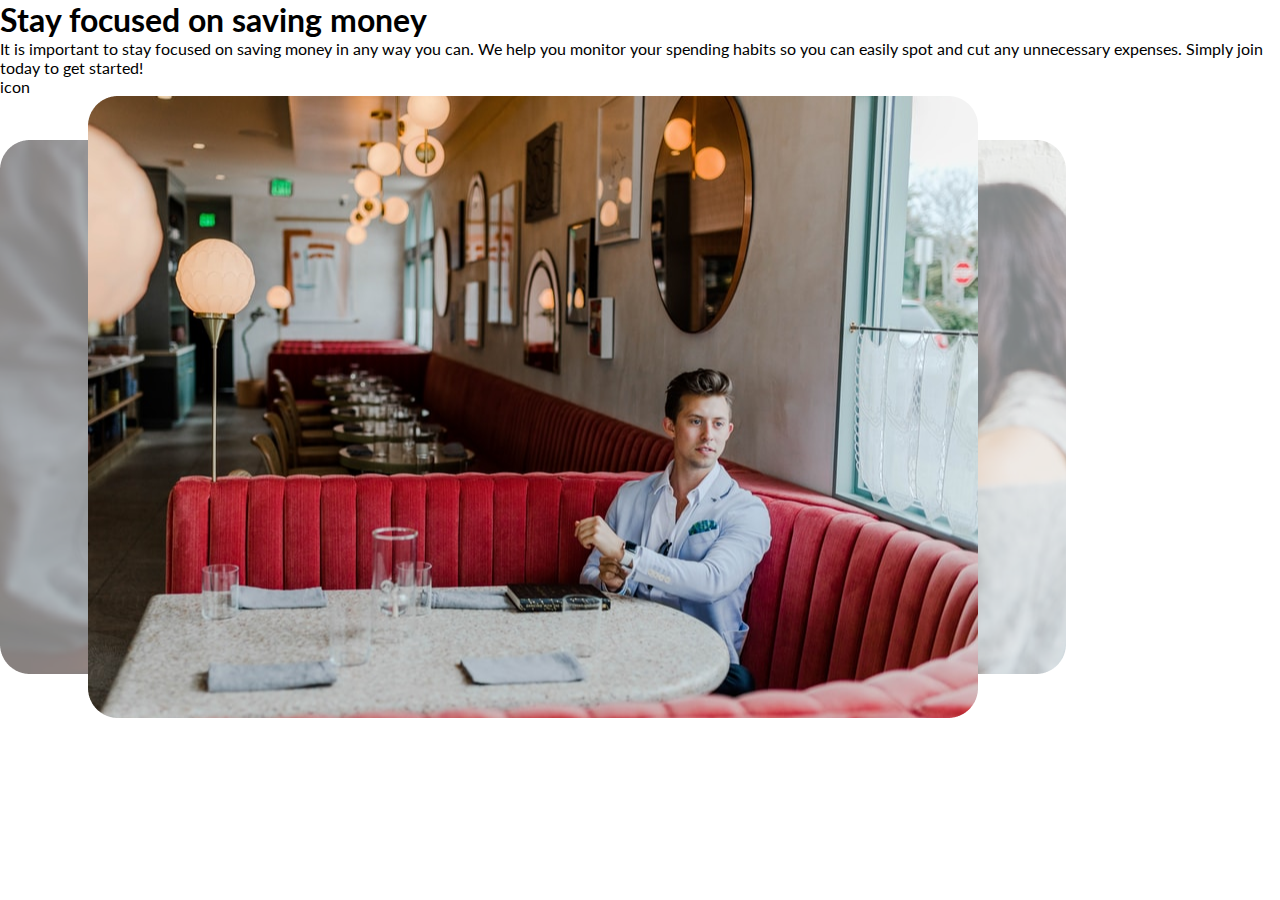
==== block layout/index.html @ c85a72a4 "connected font" ====
<!DOCTYPE html>
<html lang="en">
<head>
    <meta charset="UTF-8">
    <meta http-equiv="X-UA-Compatible" content="IE=edge">
    <meta name="viewport" content="width=device-width, initial-scale=1.0">
    <link rel="stylesheet" href="styles.css">
    <link rel="preconnect" href="https://fonts.gstatic.com">
    <link href="https://fonts.googleapis.com/css2?family=Lato&display=swap" rel="stylesheet">
    <title>Block layout</title>
</head>
<body>
    <section class="add">
        <div>
            <h1>Stay focused on saving money</h1>
            <p>
                It is important to stay focused on saving money in any way you can. 
                We help you monitor your spending habits so you can easily spot and
                 cut any unnecessary expenses. Simply join today to get started!
            </p>
            <div>
                icon
            </div>
        </div>
        <div>
            <img src="Slider.png" alt="">
        </div>
    </section>
    
</body>
</html>
---- block layout/styles.css ----
* {
    box-sizing: border-box;
    margin: 0;
    padding: 0;
}
body {
    font-family: 'Lato', sans-serif;
}
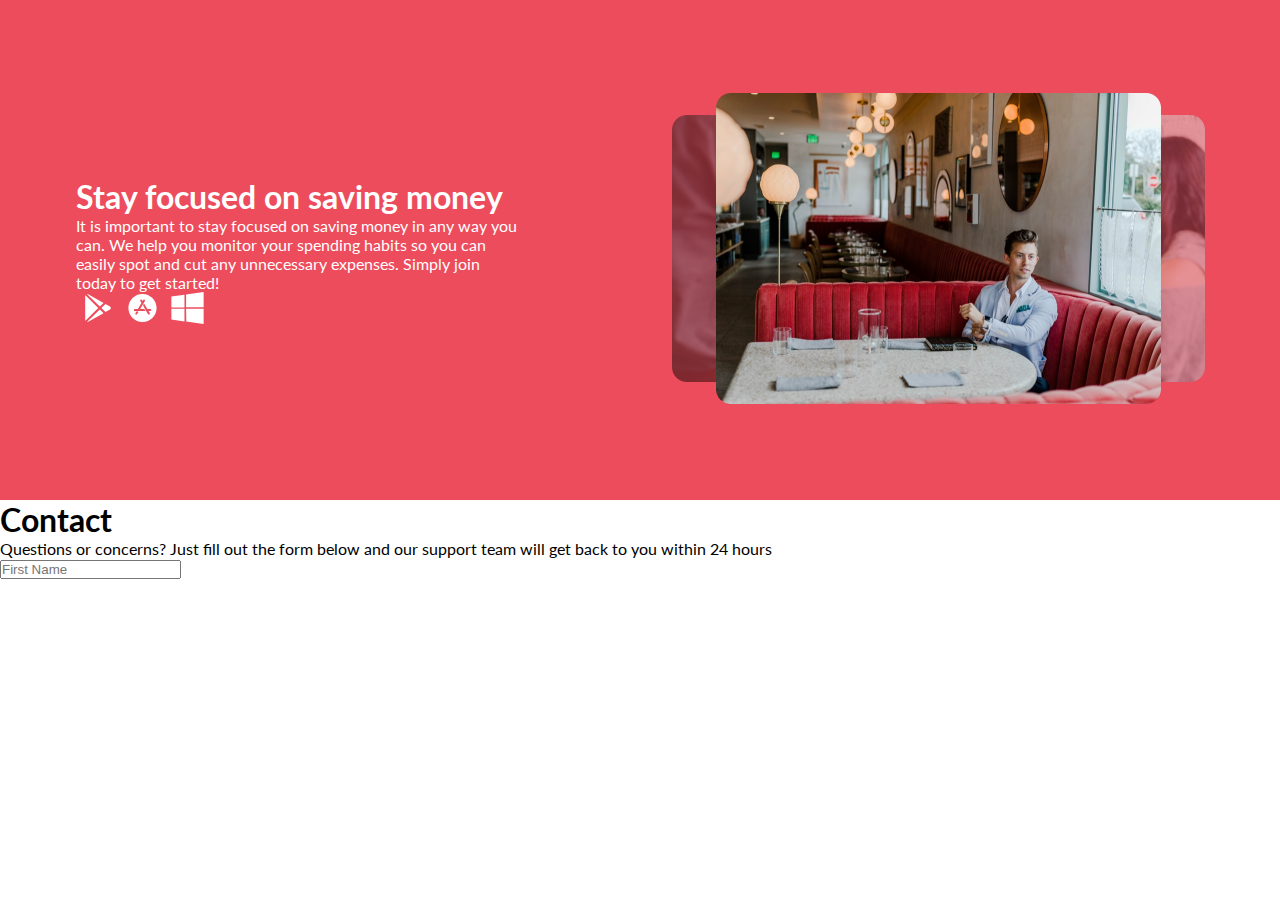
==== commit 0ce133c4: "created block 1" ====
--- a/block layout/index.html
+++ b/block layout/index.html
@@ -11,19 +11,36 @@
 </head>
 <body>
     <section class="add">
-        <div>
+        <div class="text-1">
             <h1>Stay focused on saving money</h1>
             <p>
                 It is important to stay focused on saving money in any way you can. 
                 We help you monitor your spending habits so you can easily spot and
                  cut any unnecessary expenses. Simply join today to get started!
             </p>
-            <div>
-                icon
+            <div class="logo">
+                <img src="ion-logo-google-playstore.svg" alt="">
+                <img src="ion-logo-apple-appstore.svg" alt="">
+                <img src="simple-icons_windows.svg" alt="">
             </div>
         </div>
+        <div class="img">
+            <img src="Slider.png" alt="">
+        </div>
+    </section>
+    <section class="contact">
+        <div class="text-2">
+            <h1>Contact</h1>
+            <p>
+                Questions or concerns? Just fill out the form below and our
+                 support team will get back to you within 24 hours
+            </p>
+        </div>
         <div>
-            <img src="Slider.png" alt="">
+            <form action="#">
+                <input type="text" placeholder="First Name">
+                
+            </form>
         </div>
     </section>
     
--- a/block layout/styles.css
+++ b/block layout/styles.css
@@ -5,4 +5,30 @@
 }
 body {
     font-family: 'Lato', sans-serif;
-}+    font-style: normal;
+}
+.add {
+    width: 100%;
+    height: 500px;
+    background-color: #ED4C5C;
+    display: flex;
+    align-items: center;
+    justify-content: space-around;
+}
+.text-1 {
+    color: white;
+    max-width: 445px;
+    width: 100%;
+    height: auto;
+}
+img {
+    width: 100%;
+    max-width: 533px;
+    height: auto;
+   }
+.logo {
+    display: flex;
+    width: 100%;
+    max-width: 134px;
+    height: 32px;
+}
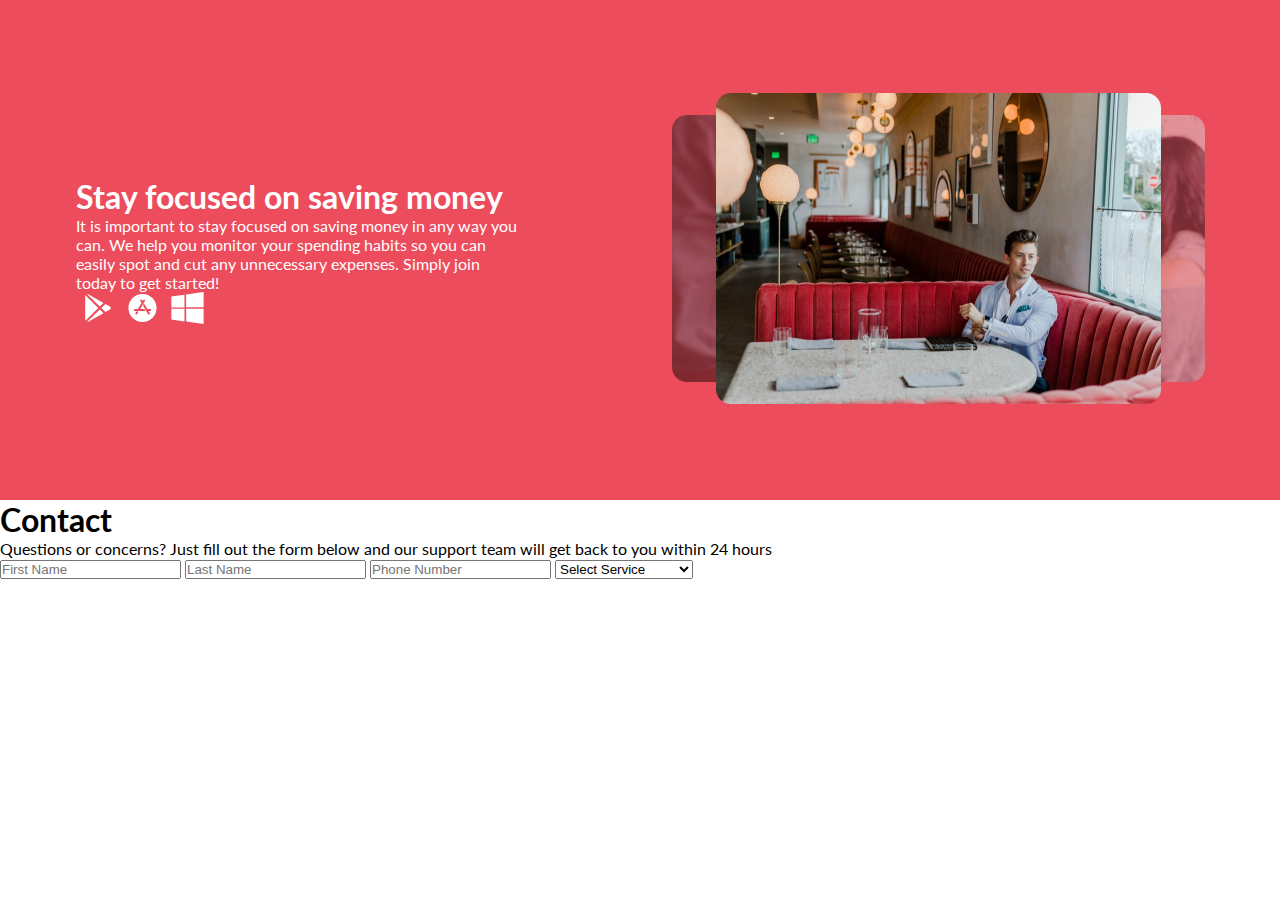
==== commit 31573ae4: "add forms" ====
--- a/block layout/index.html
+++ b/block layout/index.html
@@ -39,7 +39,16 @@
         <div>
             <form action="#">
                 <input type="text" placeholder="First Name">
-                
+                <input type="text" placeholder="Last Name">
+                <input type="text" placeholder="Phone Number">
+                <select name="select service">
+                    <option selected="select service" disabled>Select Service</option>
+                    <option value="overview">Overview</option>
+                    <option value="features">Features</option>
+                    <option value="technology">Technology</option>
+                    <option value="Terms & Conditions">Terms & Conditions</option>
+                    <option value="Privecy">Privecy</option>
+                </select>
             </form>
         </div>
     </section>
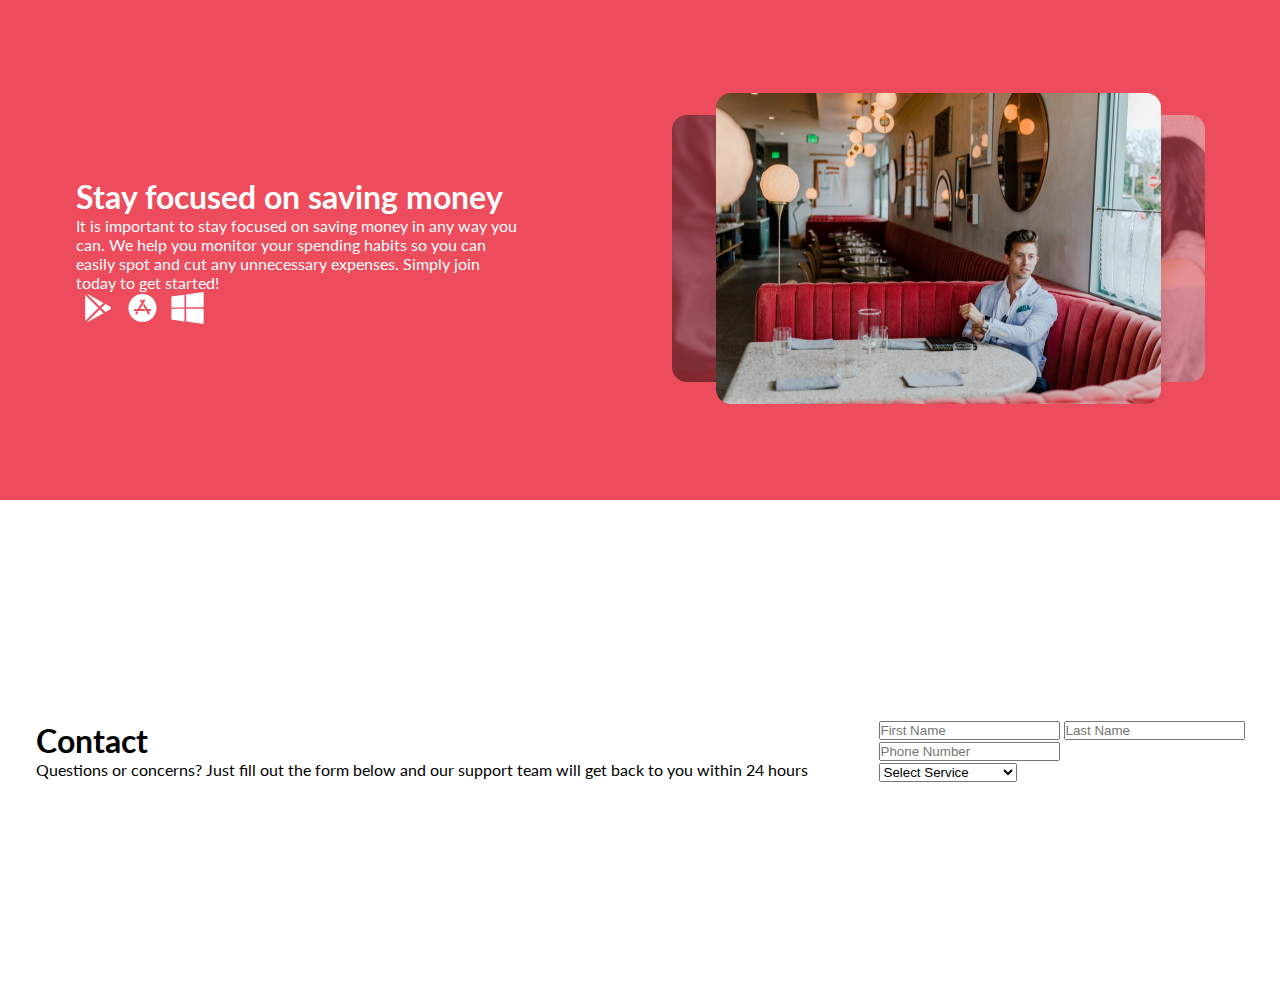
==== commit e78605b2: "created block 2" ====
--- a/block layout/index.html
+++ b/block layout/index.html
@@ -38,20 +38,29 @@
         </div>
         <div>
             <form action="#">
-                <input type="text" placeholder="First Name">
-                <input type="text" placeholder="Last Name">
-                <input type="text" placeholder="Phone Number">
-                <select name="select service">
-                    <option selected="select service" disabled>Select Service</option>
-                    <option value="overview">Overview</option>
-                    <option value="features">Features</option>
-                    <option value="technology">Technology</option>
-                    <option value="Terms & Conditions">Terms & Conditions</option>
-                    <option value="Privecy">Privecy</option>
-                </select>
+                <div>
+                    <input type="text" placeholder="First Name">
+                    <input type="text" placeholder="Last Name">
+                </div>
+                <div>
+                    <input type="text" placeholder="Phone Number">
+                </div>
+                <div>
+                    <select name="select service">
+                        <option selected="select service" disabled>Select Service</option>
+                        <option value="overview">Overview</option>
+                        <option value="features">Features</option>
+                        <option value="technology">Technology</option>
+                        <option value="Terms & Conditions">Terms & Conditions</option>
+                        <option value="Privecy">Privecy</option>
+                    </select>    
+                </div>
             </form>
         </div>
     </section>
+    <footer>
+        
+    </footer>
     
 </body>
 </html>--- a/block layout/styles.css
+++ b/block layout/styles.css
@@ -32,3 +32,10 @@
     max-width: 134px;
     height: 32px;
 }
+.contact {
+    width: 100%;
+    height: 500px;
+    display: flex;
+    align-items: center;
+    justify-content: space-around;
+}
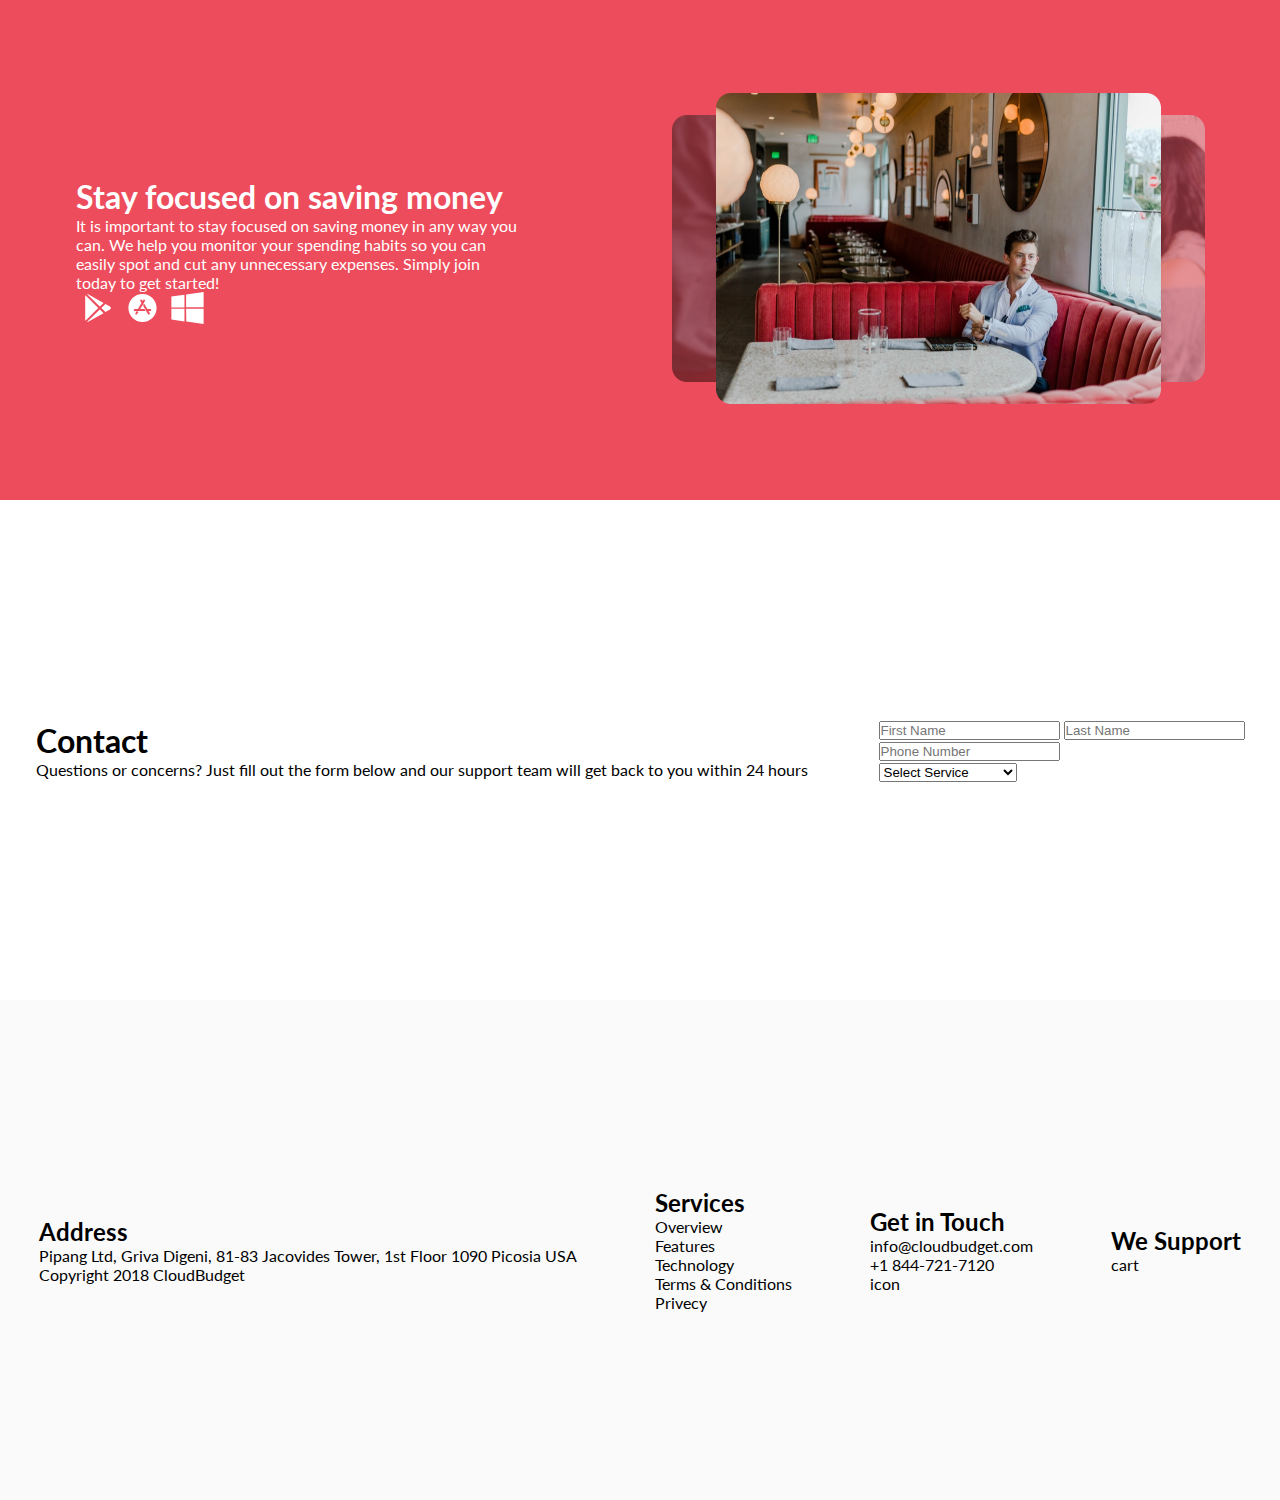
==== commit 0dee4900: "created footer" ====
--- a/block layout/index.html
+++ b/block layout/index.html
@@ -58,8 +58,36 @@
             </form>
         </div>
     </section>
-    <footer>
-        
+    <footer class="footer">
+        <div>
+            <h2>Address</h2>
+            <p>
+                Pipang Ltd, Griva Digeni,
+                81-83 Jacovides Tower, 1st Floor
+                1090 Picosia USA
+            </p>
+            <p>
+                Copyright 2018 CloudBudget
+            </p>
+        </div>
+        <div>
+            <h2>Services</h2>
+            <p>Overview</p>
+            <p>Features</p>
+            <p>Technology</p>
+            <p>Terms & Conditions</p>   
+            <p>Privecy</p>
+        </div>
+        <div>
+            <h2>Get in Touch</h2>
+            <p>info@cloudbudget.com</p>
+            <p>+1 844-721-7120</p>
+            <p>icon</p>
+        </div>
+        <div>
+            <h2>We Support</h2>
+            <p>cart</p>
+        </div>
     </footer>
     
 </body>
--- a/block layout/styles.css
+++ b/block layout/styles.css
@@ -39,3 +39,11 @@
     align-items: center;
     justify-content: space-around;
 }
+.footer {
+    width: 100%;
+    height: 500px;
+    background-color: #FAFAFA;
+    display: flex;
+    align-items: center;
+    justify-content: space-around;
+}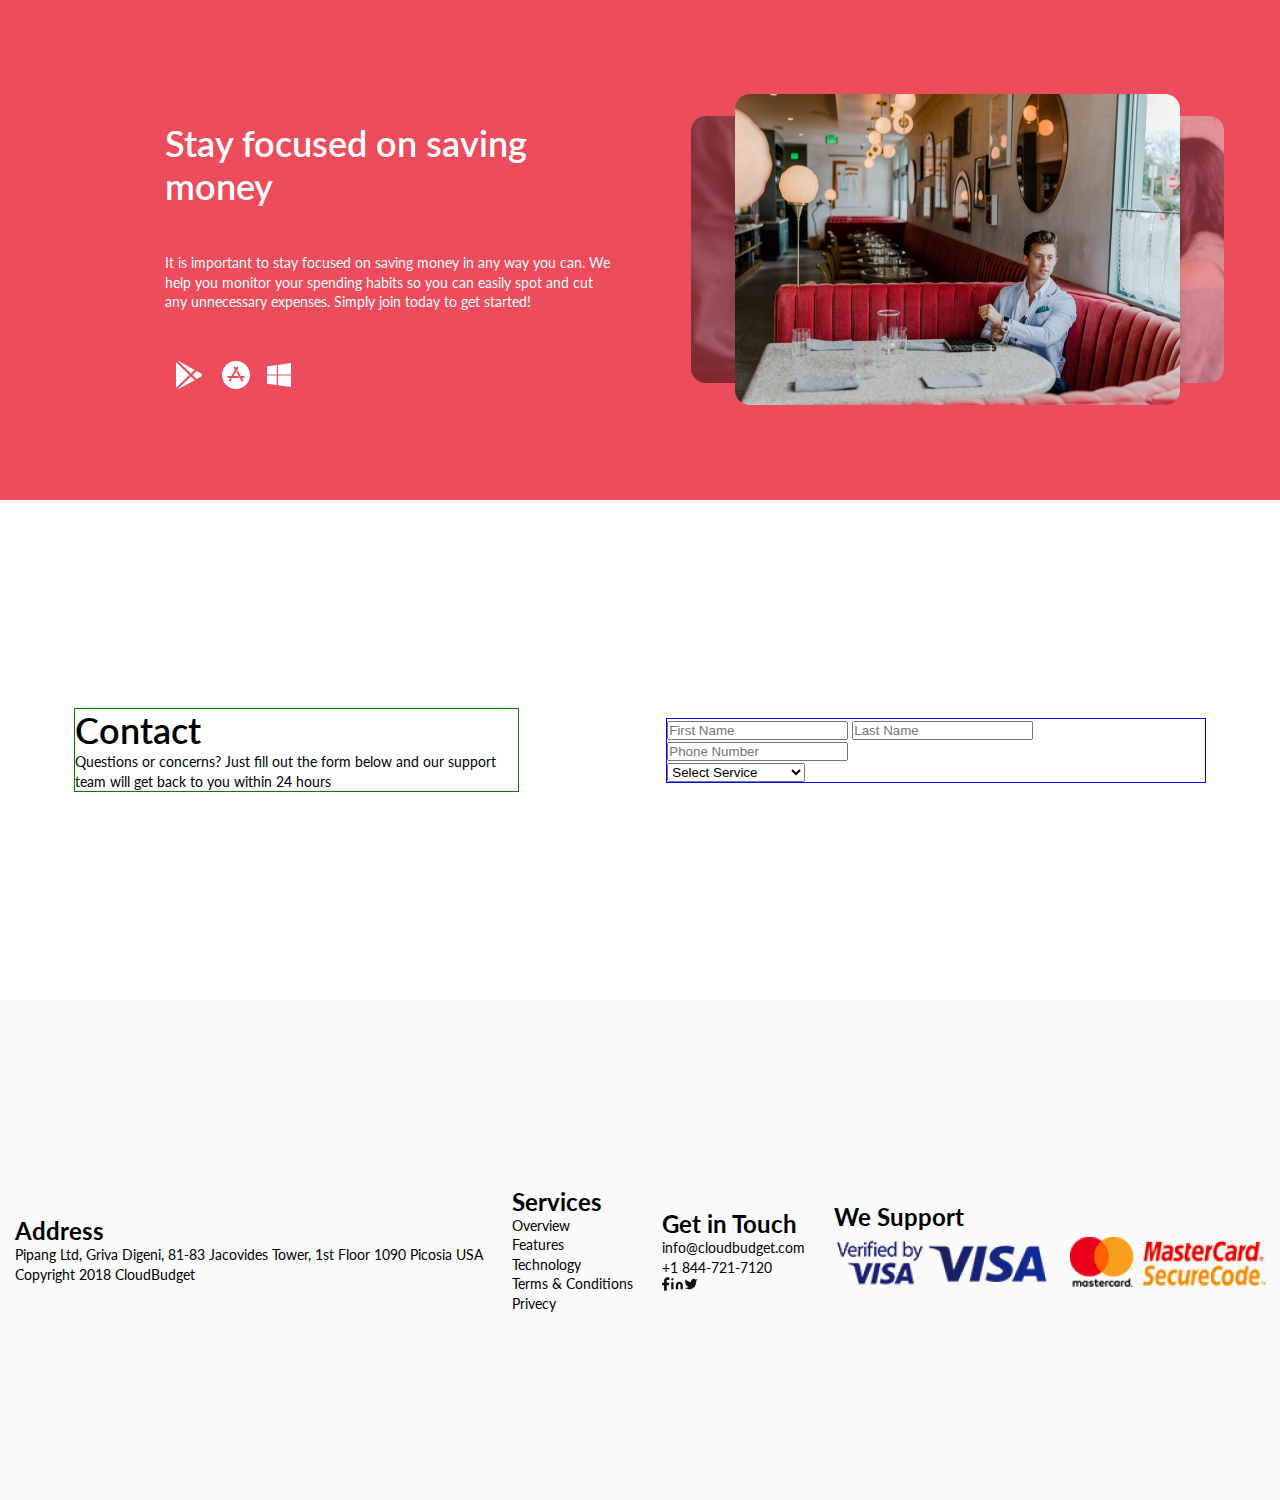
==== commit 0520d2b8: "finished block 1" ====
--- a/block layout/index.html
+++ b/block layout/index.html
@@ -12,20 +12,20 @@
 <body>
     <section class="add">
         <div class="text-1">
-            <h1>Stay focused on saving money</h1>
-            <p>
+            <h1 class="stay">Stay focused on saving money</h1>
+            <p class="stay-dw">
                 It is important to stay focused on saving money in any way you can. 
                 We help you monitor your spending habits so you can easily spot and
                  cut any unnecessary expenses. Simply join today to get started!
             </p>
             <div class="logo">
-                <img src="ion-logo-google-playstore.svg" alt="">
-                <img src="ion-logo-apple-appstore.svg" alt="">
-                <img src="simple-icons_windows.svg" alt="">
+                <img src="img/ion-logo-google-playstore.svg" alt="">
+                <img src="img/ion-logo-apple-appstore.svg" alt="">
+                <img class="windows" src="img/simple-icons_windows.svg" alt="">
             </div>
         </div>
-        <div class="img">
-            <img src="Slider.png" alt="">
+        <div>
+            <img class="img" src="img/Slider.png" alt="">
         </div>
     </section>
     <section class="contact">
@@ -36,7 +36,7 @@
                  support team will get back to you within 24 hours
             </p>
         </div>
-        <div>
+        <div class="forms">
             <form action="#">
                 <div>
                     <input type="text" placeholder="First Name">
@@ -82,11 +82,17 @@
             <h2>Get in Touch</h2>
             <p>info@cloudbudget.com</p>
             <p>+1 844-721-7120</p>
-            <p>icon</p>
+            <p class="social">
+                <img src="img/facebook.svg" alt="">
+                <img src="img/linkedin.svg" alt="">
+                <img src="img/twitter.svg" alt="">
+            </p>
         </div>
         <div>
             <h2>We Support</h2>
-            <p>cart</p>
+            <p>
+                <img  src="img/card.png" alt="">
+            </p>
         </div>
     </footer>
     
--- a/block layout/styles.css
+++ b/block layout/styles.css
@@ -7,30 +7,57 @@
     font-family: 'Lato', sans-serif;
     font-style: normal;
 }
+h1 {
+    font-size: 36px;
+    font-weight: 600;
+    line-height: 43.2px;
+}
+p {
+    font-size: 14px;
+    font-weight: 400;
+    line-height: 19.6px;
+}
 .add {
     width: 100%;
     height: 500px;
     background-color: #ED4C5C;
     display: flex;
-    align-items: center;
-    justify-content: space-around;
 }
 .text-1 {
     color: white;
     max-width: 445px;
     width: 100%;
     height: auto;
+    position: relative;
+    top: 122px;
+    left: 165px;
 }
-img {
+.stay {
+    height: 107px;
+}
+.stay-dw {
+    height: 64px;
+    margin: 24px 0 42px 0;
+}
+.img {
     width: 100%;
     max-width: 533px;
     height: auto;
+    position: relative;
+    top: 94px;
+    left: 246px;
    }
 .logo {
     display: flex;
+    justify-content:space-around;
+    align-items:center;
     width: 100%;
     max-width: 134px;
     height: 32px;
+}
+.windows {
+    width: 24px;
+    height: 24px;
 }
 .contact {
     width: 100%;
@@ -39,6 +66,19 @@
     align-items: center;
     justify-content: space-around;
 }
+.text-2 {
+    width: 100%;
+    max-width: 445px;
+    height: auto;
+    border: 1px solid green;
+}
+.forms {
+    width: 100%;
+    max-width: 540px;
+    border: 1px solid blue;
+    height: auto;
+
+}
 .footer {
     width: 100%;
     height: 500px;
@@ -46,4 +86,9 @@
     display: flex;
     align-items: center;
     justify-content: space-around;
+}
+.social {
+    width: 66px;
+    height: 14px;
+    display: flex;
 }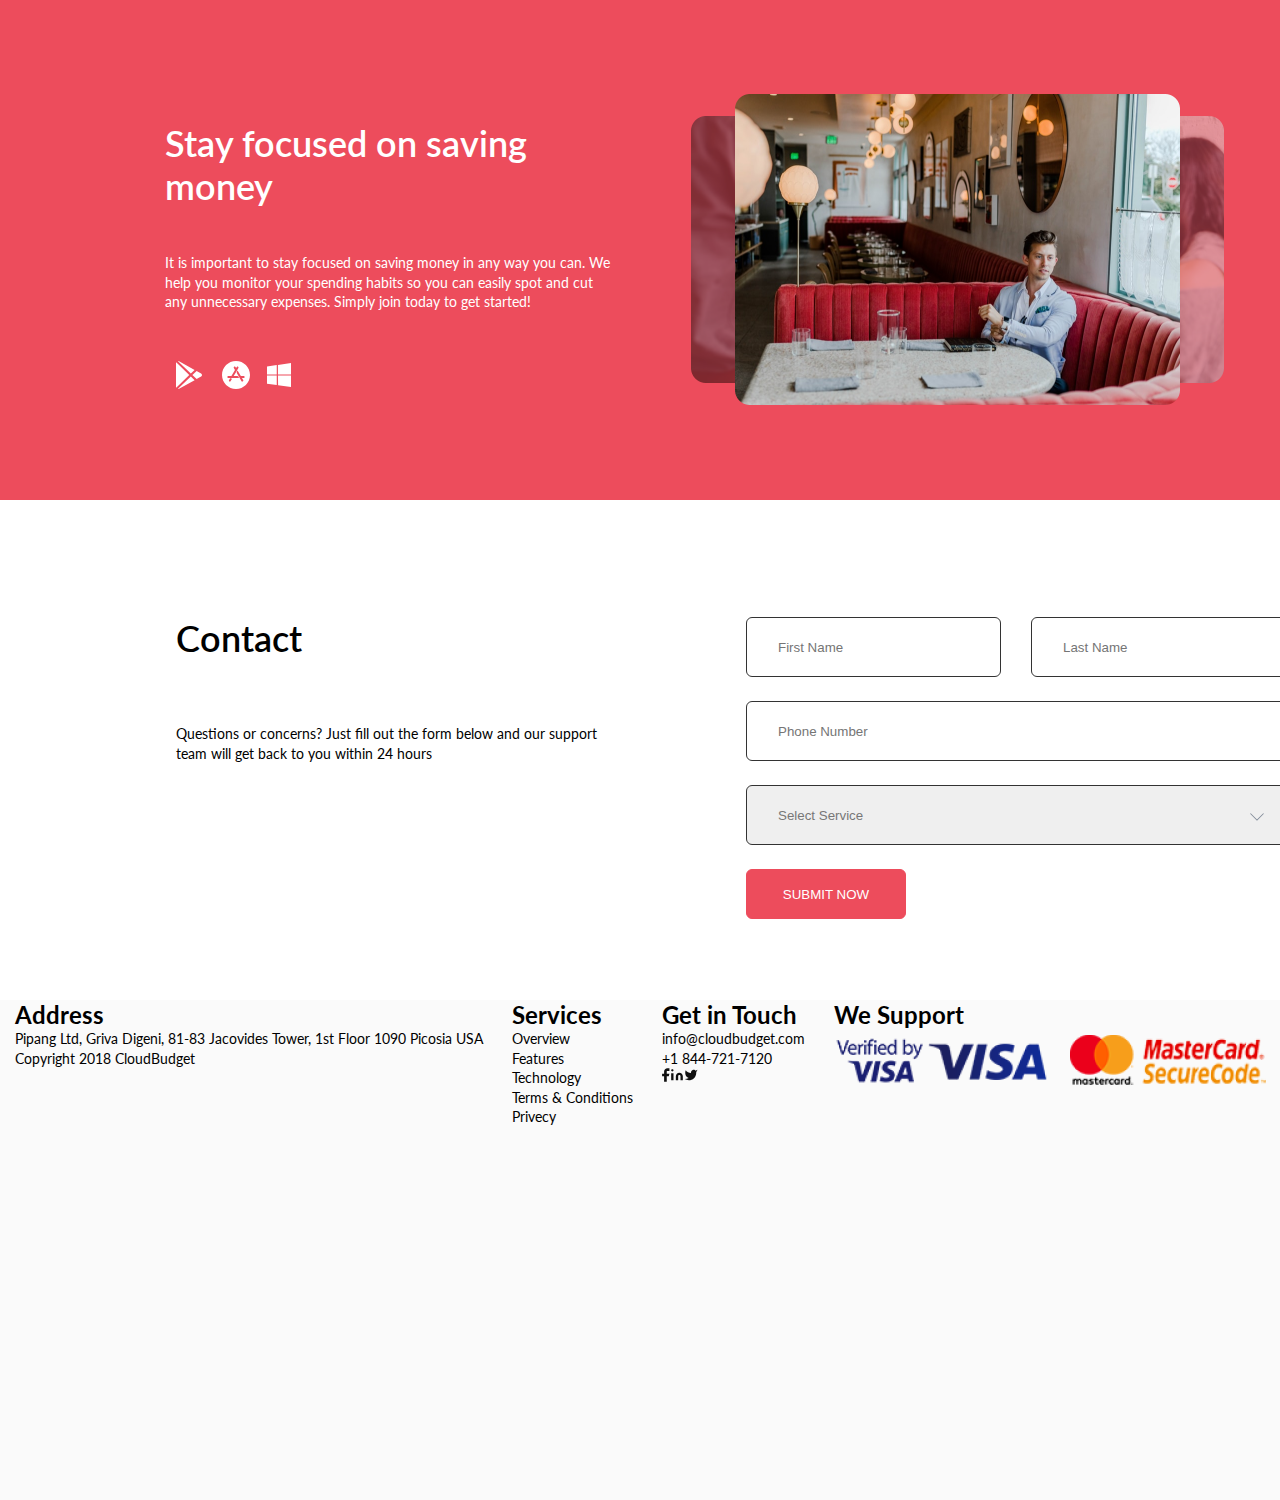
==== commit f0737337: "finished block 2" ====
--- a/block layout/index.html
+++ b/block layout/index.html
@@ -4,7 +4,7 @@
     <meta charset="UTF-8">
     <meta http-equiv="X-UA-Compatible" content="IE=edge">
     <meta name="viewport" content="width=device-width, initial-scale=1.0">
-    <link rel="stylesheet" href="styles.css">
+    <link rel="stylesheet" href="style.css">
     <link rel="preconnect" href="https://fonts.gstatic.com">
     <link href="https://fonts.googleapis.com/css2?family=Lato&display=swap" rel="stylesheet">
     <title>Block layout</title>
@@ -30,8 +30,8 @@
     </section>
     <section class="contact">
         <div class="text-2">
-            <h1>Contact</h1>
-            <p>
+            <h1 class="con">Contact</h1>
+            <p class="con-dw">
                 Questions or concerns? Just fill out the form below and our
                  support team will get back to you within 24 hours
             </p>
@@ -39,14 +39,14 @@
         <div class="forms">
             <form action="#">
                 <div>
-                    <input type="text" placeholder="First Name">
-                    <input type="text" placeholder="Last Name">
+                    <input class="form name" type="text" placeholder="First Name">
+                    <input class="form name last" type="text" placeholder="Last Name">
                 </div>
                 <div>
-                    <input type="text" placeholder="Phone Number">
+                    <input class="form" type="text" placeholder="Phone Number">
                 </div>
-                <div>
-                    <select name="select service">
+                <div >
+                    <select class="form" name="select service">
                         <option selected="select service" disabled>Select Service</option>
                         <option value="overview">Overview</option>
                         <option value="features">Features</option>
@@ -54,6 +54,9 @@
                         <option value="Terms & Conditions">Terms & Conditions</option>
                         <option value="Privecy">Privecy</option>
                     </select>    
+                </div>
+                <div>
+                    <button type="submit">SUBMIT NOW</button>
                 </div>
             </form>
         </div>
--- a/block layout/style.css
+++ b/block layout/style.css
@@ -0,0 +1,136 @@
+* {
+    box-sizing: border-box;
+    margin: 0;
+    padding: 0;
+}
+body {
+    font-family: 'Lato', sans-serif;
+    font-style: normal;
+}
+h1 {
+    font-size: 36px;
+    font-weight: 600;
+    line-height: 43.2px;
+}
+p {
+    font-size: 14px;
+    font-weight: 400;
+    line-height: 19.6px;
+}
+.add {
+    width: 100%;
+    height: 500px;
+    background-color: #ED4C5C;
+    display: flex;
+}
+.text-1 {
+    color: white;
+    max-width: 445px;
+    width: 100%;
+    height: auto;
+    position: relative;
+    top: 122px;
+    left: 165px;
+}
+.stay {
+    height: 107px;
+}
+.stay-dw {
+    height: 64px;
+    margin: 24px 0 42px 0;
+}
+.img {
+    width: 100%;
+    max-width: 533px;
+    height: auto;
+    position: relative;
+    top: 94px;
+    left: 246px;
+   }
+.logo {
+    display: flex;
+    justify-content:space-around;
+    align-items:center;
+    width: 100%;
+    max-width: 134px;
+    height: 32px;
+}
+.windows {
+    width: 24px;
+    height: 24px;
+}
+.contact {
+    width: 100%;
+    height: 500px;
+    display: flex;
+}
+.text-2 {
+    width: 100%;
+    max-width: 445px;
+    height: auto;
+    position: relative;
+    top: 117px;
+    left: 176px;
+}
+.forms {
+    width: 100%;
+    max-width: 540px;
+    height: 305px;
+    position: relative;
+    top: 117px;
+    left: 301px;
+}
+.con {
+    height: 107px;
+}
+.con-dw {
+    width: 434px;
+    height: 64px;
+}
+.form {
+    width: 100%;
+    height: 60px;
+    color: #777;
+    border: 1px solid #333333;
+    box-sizing: border-box;
+    border-radius: 6px;
+    margin: 0 0 24px 0;
+    padding: 21px 0 20px 31px;
+}
+.name {
+    width: 255px;
+}
+.last {
+    float: right;
+}
+select{
+    -webkit-appearance: none;
+    -moz-appearance: none;
+    appearance: none;
+    background-image: url("img/ChevronDownE70D.svg");
+    background-repeat: no-repeat;
+    background-position-x: 96%;
+    background-position-y: 27px;
+}
+button {
+    width: 160px;
+    height: 50px;
+    color: white;
+    background: #ED4C5C;
+    border: 1.5px solid #ED4C5C;
+    box-sizing: border-box;
+    border-radius: 6px;
+}
+.footer {
+    width: 100%;
+    height: 500px;
+    background-color: #FAFAFA;
+    display: flex;
+    align-items: flex-start;
+    justify-content: space-around;
+}
+.social {
+    width: 66px;
+    height: 14px;
+    display: flex;
+}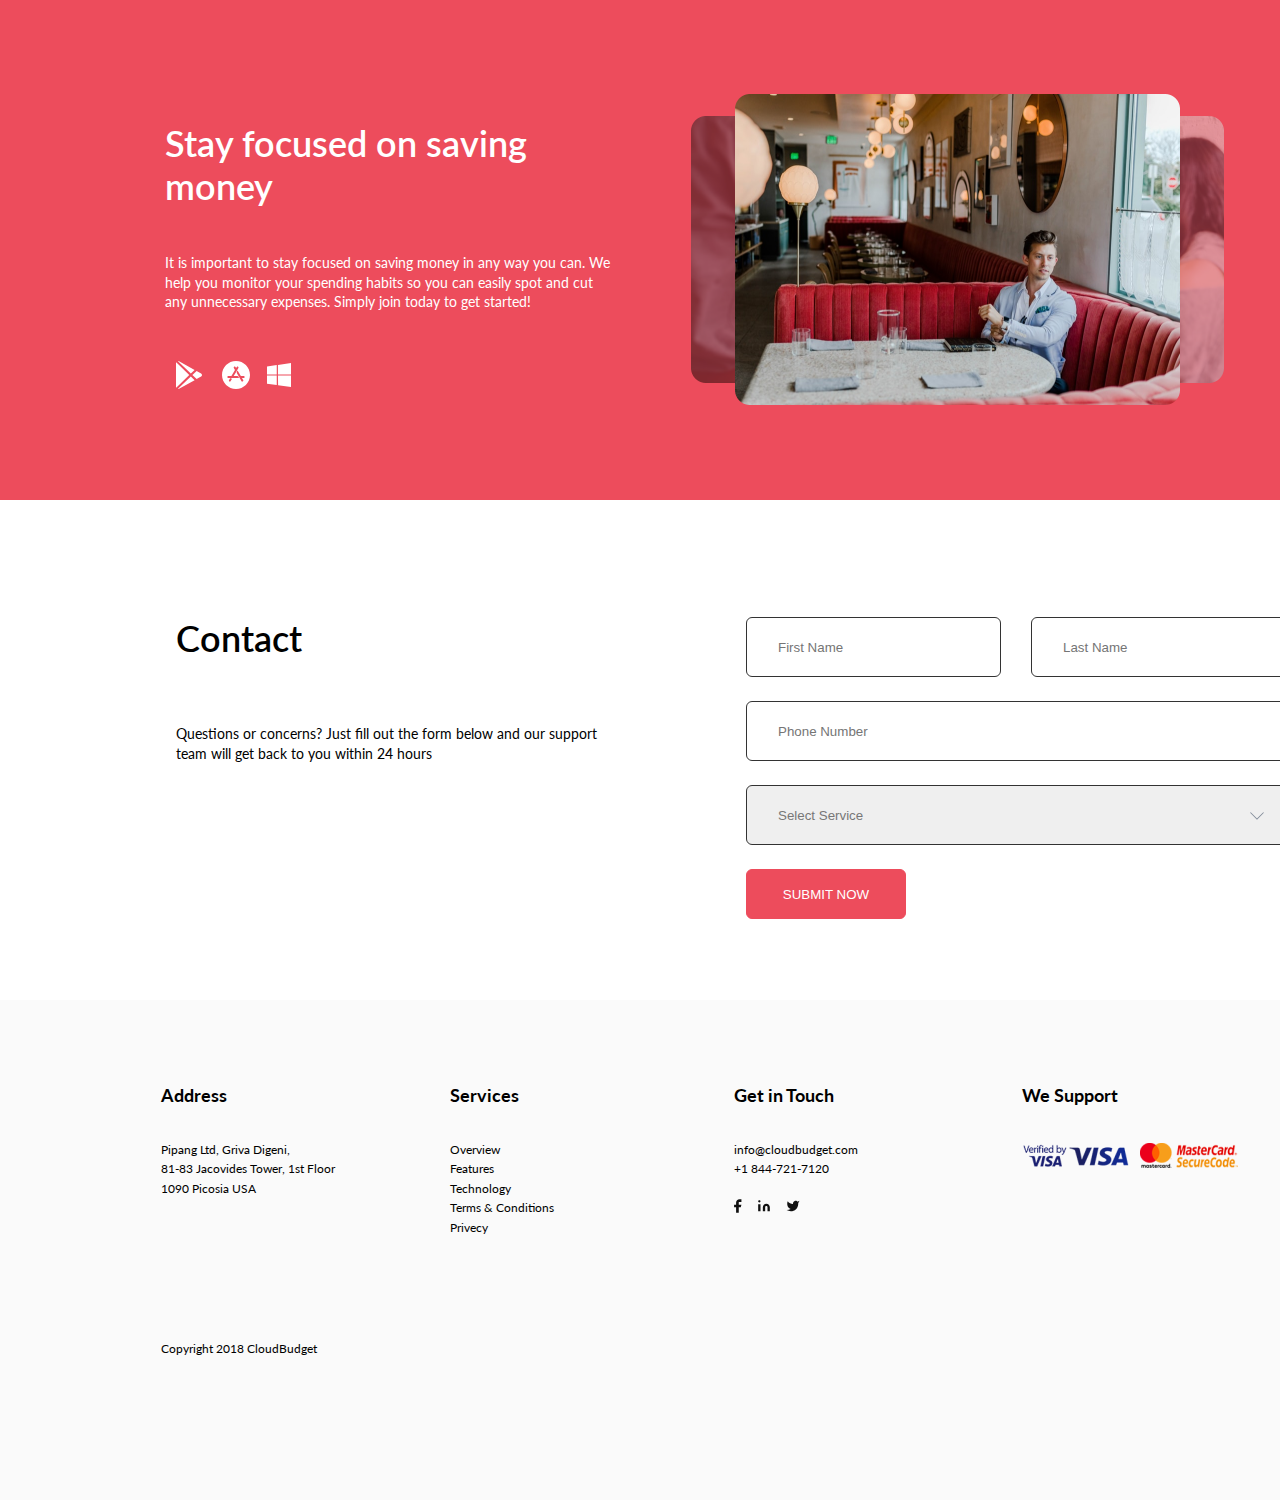
==== commit 5a841fd8: "finished footer" ====
--- a/block layout/index.html
+++ b/block layout/index.html
@@ -62,39 +62,39 @@
         </div>
     </section>
     <footer class="footer">
-        <div>
+        <div class="address">
             <h2>Address</h2>
-            <p>
-                Pipang Ltd, Griva Digeni,
-                81-83 Jacovides Tower, 1st Floor
+            <p class="f-s">
+                Pipang Ltd, Griva Digeni,<br>
+                81-83 Jacovides Tower, 1st Floor <br>
                 1090 Picosia USA
             </p>
-            <p>
+            <p class="f-s copyright">
                 Copyright 2018 CloudBudget
             </p>
         </div>
-        <div>
+        <div class="services">
             <h2>Services</h2>
-            <p>Overview</p>
-            <p>Features</p>
-            <p>Technology</p>
-            <p>Terms & Conditions</p>   
-            <p>Privecy</p>
+            <p class="f-s">Overview</p>
+            <p class="f-s">Features</p>
+            <p class="f-s">Technology</p>
+            <p class="f-s">Terms & Conditions</p>   
+            <p class="f-s">Privecy</p>
         </div>
-        <div>
+        <div class="get">
             <h2>Get in Touch</h2>
-            <p>info@cloudbudget.com</p>
-            <p>+1 844-721-7120</p>
+            <p class="f-s">info@cloudbudget.com</p>
+            <p class="f-s">+1 844-721-7120</p>
             <p class="social">
                 <img src="img/facebook.svg" alt="">
                 <img src="img/linkedin.svg" alt="">
                 <img src="img/twitter.svg" alt="">
             </p>
         </div>
-        <div>
+        <div class="support">
             <h2>We Support</h2>
             <p>
-                <img  src="img/card.png" alt="">
+                <img class="card" src="img/card.png" alt="">
             </p>
         </div>
     </footer>
--- a/block layout/style.css
+++ b/block layout/style.css
@@ -17,8 +17,18 @@
     font-weight: 400;
     line-height: 19.6px;
 }
+h2 {
+    font-size: 18px;
+    font-weight: 700;
+    line-height: 21.6px;
+}
+.f-s {
+    font-size: 12px;
+    font-weight: 400;
+
+}
 .add {
-    width: 100%;
+    width: 1440px;
     height: 500px;
     background-color: #ED4C5C;
     display: flex;
@@ -60,7 +70,7 @@
     height: 24px;
 }
 .contact {
-    width: 100%;
+    width: 1440px;
     height: 500px;
     display: flex;
 }
@@ -110,7 +120,7 @@
     background-image: url("img/ChevronDownE70D.svg");
     background-repeat: no-repeat;
     background-position-x: 96%;
-    background-position-y: 27px;
+    background-position-y: 26px;
 }
 button {
     width: 160px;
@@ -122,15 +132,46 @@
     border-radius: 6px;
 }
 .footer {
-    width: 100%;
+    width: 1440px;
     height: 500px;
     background-color: #FAFAFA;
     display: flex;
     align-items: flex-start;
-    justify-content: space-around;
+}
+.address {
+    width: 259px;
+    height: 264px;
+    margin: 85px 30px 86px 161px;
+}
+.services {
+    width: 254px;
+    height: 164px;
+    margin: 85px 30px 186px 0;
+}
+.get {
+    width: 122px;
+    height: 128px;
+    margin: 85px 166px 222px 0;
+}
+.support {
+    width: 216px;
+    height: 100px;
+    margin: 85px 196px 0 0;
+}
+h2 { 
+    margin: 0 0 33px 0;
 }
 .social {
     width: 66px;
     height: 14px;
     display: flex;
+    justify-content:space-between;
+    margin: 20px 0 0 0;
+}
+.card {
+    width: 216px;
+    height: 31px;
+}
+.copyright {
+    margin: 141px 0 0 0;
 }